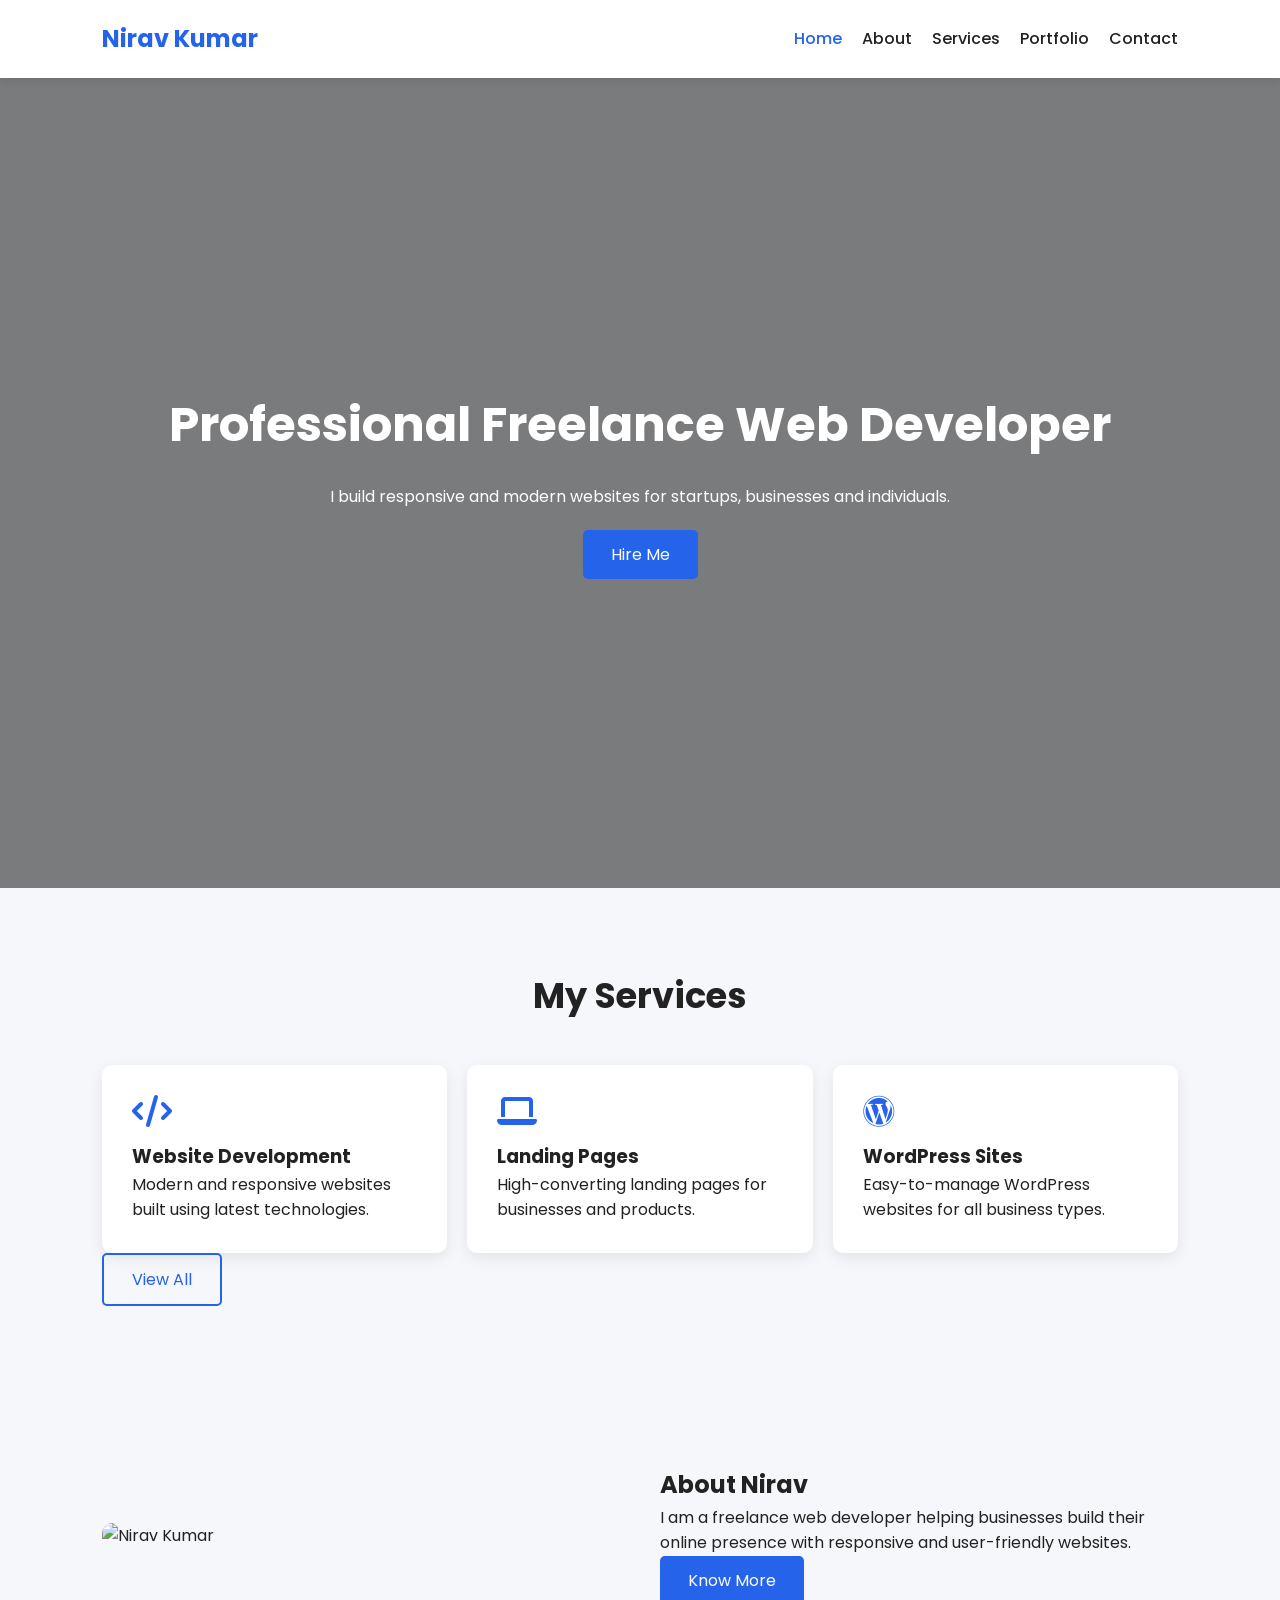
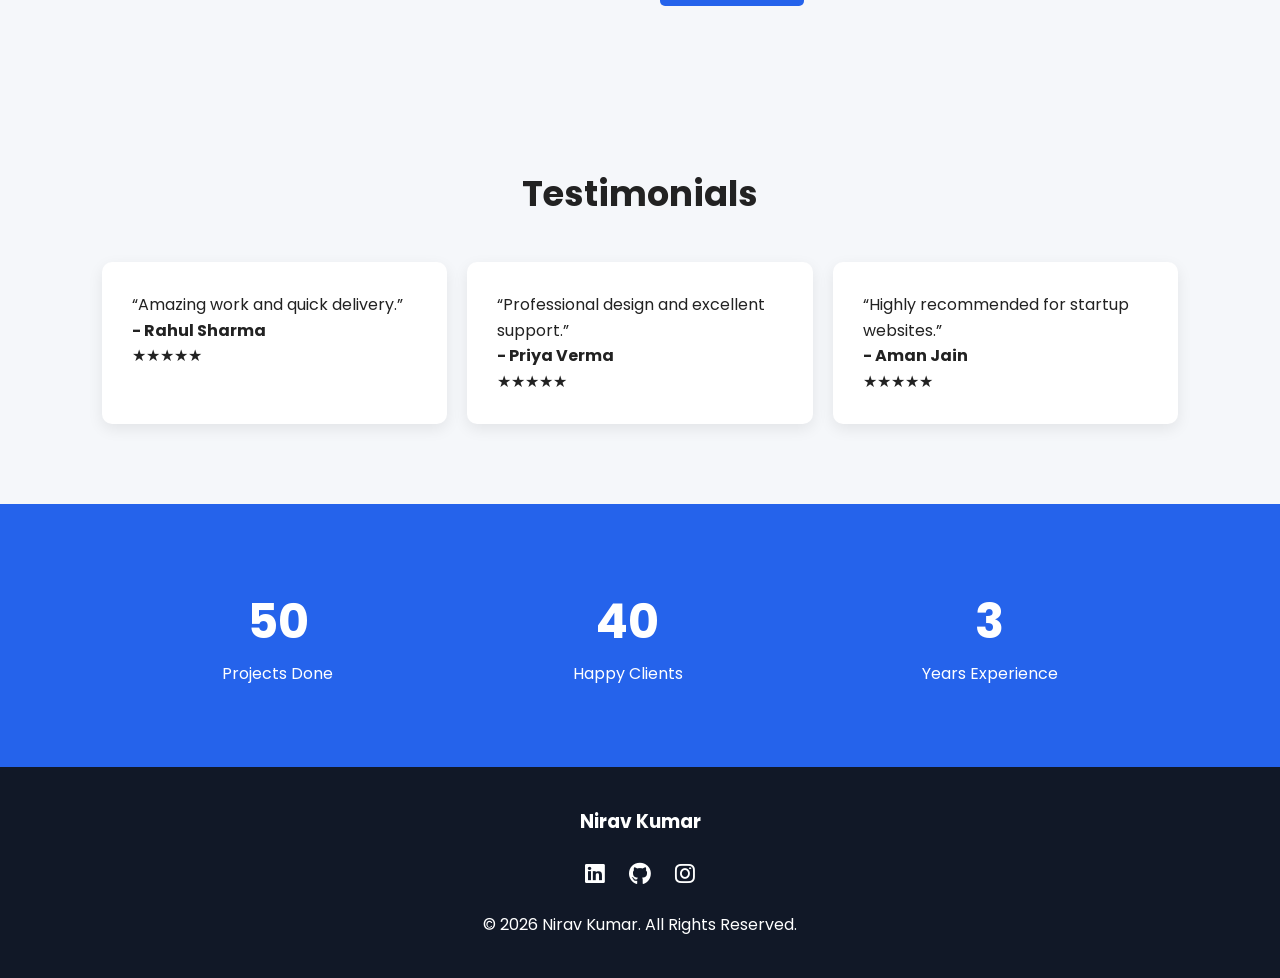
==== index.html @ b4c64f2d "Initial website upload" ====
<!DOCTYPE html>
<html lang="en">
<head>
  <meta charset="UTF-8">
  <meta name="viewport" content="width=device-width, initial-scale=1.0">
  <meta name="description" content="Nirav Kumar - Professional Freelance Web Developer">
  <title>Nirav Kumar | Freelance Web Developer</title>

  <link rel="preconnect" href="https://fonts.googleapis.com">
  <link href="https://fonts.googleapis.com/css2?family=Poppins:wght@300;400;500;600;700&display=swap" rel="stylesheet">
  <link rel="stylesheet" href="https://cdnjs.cloudflare.com/ajax/libs/font-awesome/6.5.1/css/all.min.css">

  <link rel="stylesheet" href="css/style.css">
  <link rel="stylesheet" href="css/responsive.css">
</head>
<body>

<header>
  <nav class="navbar">
    <div class="logo">Nirav Kumar</div>

    <ul class="nav-links">
      <li><a href="index.html" class="active">Home</a></li>
      <li><a href="about.html">About</a></li>
      <li><a href="services.html">Services</a></li>
      <li><a href="portfolio.html">Portfolio</a></li>
      <li><a href="contact.html">Contact</a></li>
    </ul>

    <div class="hamburger">
      <i class="fa-solid fa-bars"></i>
    </div>
  </nav>
</header>

<section class="hero">
  <div class="hero-content">
    <h1>Professional Freelance Web Developer</h1>
    <p>I build responsive and modern websites for startups, businesses and individuals.</p>
    <a href="contact.html" class="btn">Hire Me</a>
  </div>
</section>

<section class="services-preview section">
  <h2 class="section-title">My Services</h2>

  <div class="cards">
    <div class="card">
      <i class="fa-solid fa-code"></i>
      <h3>Website Development</h3>
      <p>Modern and responsive websites built using latest technologies.</p>
    </div>

    <div class="card">
      <i class="fa-solid fa-laptop"></i>
      <h3>Landing Pages</h3>
      <p>High-converting landing pages for businesses and products.</p>
    </div>

    <div class="card">
      <i class="fa-brands fa-wordpress"></i>
      <h3>WordPress Sites</h3>
      <p>Easy-to-manage WordPress websites for all business types.</p>
    </div>
  </div>

  <div class="center">
    <a href="services.html" class="btn-outline">View All</a>
  </div>
</section>

<section class="about-snippet section">
  <div class="about-container">
    <img src="images/about.jpg" alt="Nirav Kumar">

    <div>
      <h2>About Nirav</h2>
      <p>I am a freelance web developer helping businesses build their online presence with responsive and user-friendly websites.</p>
      <a href="about.html" class="btn">Know More</a>
    </div>
  </div>
</section>

<section class="testimonials section">
  <h2 class="section-title">Testimonials</h2>

  <div class="cards">
    <div class="card">
      <p>“Amazing work and quick delivery.”</p>
      <h4>- Rahul Sharma</h4>
      <div class="stars">★★★★★</div>
    </div>

    <div class="card">
      <p>“Professional design and excellent support.”</p>
      <h4>- Priya Verma</h4>
      <div class="stars">★★★★★</div>
    </div>

    <div class="card">
      <p>“Highly recommended for startup websites.”</p>
      <h4>- Aman Jain</h4>
      <div class="stars">★★★★★</div>
    </div>
  </div>
</section>

<section class="stats section">
  <div class="stat-box">
    <h2 class="counter" data-target="50">0</h2>
    <p>Projects Done</p>
  </div>

  <div class="stat-box">
    <h2 class="counter" data-target="40">0</h2>
    <p>Happy Clients</p>
  </div>

  <div class="stat-box">
    <h2 class="counter" data-target="3">0</h2>
    <p>Years Experience</p>
  </div>
</section>

<footer>
  <div class="footer-content">
    <h3>Nirav Kumar</h3>

    <div class="social-icons">
      <a href="#"><i class="fab fa-linkedin"></i></a>
      <a href="#"><i class="fab fa-github"></i></a>
      <a href="#"><i class="fab fa-instagram"></i></a>
    </div>

    <p>© 2026 Nirav Kumar. All Rights Reserved.</p>
  </div>
</footer>

<script src="js/main.js"></script>
</body>
</html>
---- css/style.css ----
* {
  margin: 0;
  padding: 0;
  box-sizing: border-box;
}

body {
  font-family: 'Poppins', sans-serif;
  line-height: 1.6;
  background: #f5f7fa;
  color: #222;
}

img {
  width: 100%;
  display: block;
  object-fit: cover;
}

.section {
  padding: 80px 8%;
}

.section-title {
  text-align: center;
  margin-bottom: 40px;
  font-size: 2.2rem;
}

.navbar {
  position: sticky;
  top: 0;
  display: flex;
  justify-content: space-between;
  align-items: center;
  padding: 20px 8%;
  background: #fff;
  box-shadow: 0 2px 10px rgba(0,0,0,0.1);
  z-index: 1000;
}

.logo {
  font-size: 1.5rem;
  font-weight: 700;
  color: #2563eb;
}

.nav-links {
  display: flex;
  gap: 20px;
  list-style: none;
}

.nav-links a {
  text-decoration: none;
  color: #222;
  font-weight: 500;
}

.nav-links a.active,
.nav-links a:hover {
  color: #2563eb;
}

.hamburger {
  display: none;
  font-size: 1.5rem;
  cursor: pointer;
}

.hero {
  height: 90vh;
  background: linear-gradient(rgba(0,0,0,0.5), rgba(0,0,0,0.5)), url('../images/hero.jpg') center/cover;
  display: flex;
  justify-content: center;
  align-items: center;
  text-align: center;
  color: white;
}

.hero-content h1 {
  font-size: 3rem;
}

.hero-content p {
  margin: 20px 0;
}

.btn,
.btn-outline {
  display: inline-block;
  padding: 12px 28px;
  border-radius: 5px;
  text-decoration: none;
  cursor: pointer;
  transition: 0.3s;
}

.btn {
  background: #2563eb;
  color: white;
}

.btn:hover {
  background: #1d4ed8;
}

.btn-outline {
  border: 2px solid #2563eb;
  color: #2563eb;
}

.btn-outline:hover {
  background: #2563eb;
  color: white;
}

.cards {
  display: grid;
  grid-template-columns: repeat(auto-fit, minmax(250px, 1fr));
  gap: 20px;
}

.card {
  background: white;
  padding: 30px;
  border-radius: 10px;
  box-shadow: 0 5px 15px rgba(0,0,0,0.08);
  transition: 0.3s;
}

.card:hover {
  transform: translateY(-5px);
}

.card i {
  font-size: 2rem;
  color: #2563eb;
  margin-bottom: 15px;
}

.about-container,
.contact-container {
  display: grid;
  grid-template-columns: repeat(2, 1fr);
  gap: 40px;
  align-items: center;
}

.about-container img {
  border-radius: 10px;
}

.stats {
  display: flex;
  justify-content: space-around;
  text-align: center;
  background: #2563eb;
  color: white;
}

.stat-box h2 {
  font-size: 3rem;
}

footer {
  background: #111827;
  color: white;
  text-align: center;
  padding: 40px 20px;
}

.social-icons {
  margin: 20px 0;
}

.social-icons a {
  color: white;
  margin: 0 10px;
  font-size: 1.4rem;
}

.skills {
  display: flex;
  flex-wrap: wrap;
  gap: 15px;
  justify-content: center;
}

.skills span {
  background: #2563eb;
  color: white;
  padding: 10px 20px;
  border-radius: 30px;
}

.timeline-item {
  margin-bottom: 20px;
  padding: 20px;
  background: white;
  border-left: 5px solid #2563eb;
}

.filters {
  text-align: center;
  margin-bottom: 30px;
}

.filter-btn {
  padding: 10px 20px;
  border: none;
  background: #2563eb;
  color: white;
  margin: 5px;
  cursor: pointer;
}

.portfolio-grid {
  display: grid;
  grid-template-columns: repeat(auto-fit, minmax(250px, 1fr));
  gap: 20px;
}

.portfolio-card {
  background: white;
  padding: 15px;
  border-radius: 10px;
}

.portfolio-card img {
  height: 200px;
  border-radius: 10px;
}

form input,
form select,
form textarea {
  width: 100%;
  padding: 12px;
  margin-bottom: 15px;
}

.error {
  color: red;
  display: block;
  margin-bottom: 10px;
}

#successMessage {
  color: green;
  margin-top: 15px;
}

.whatsapp-btn {
  position: fixed;
  bottom: 20px;
  right: 20px;
  background: #25d366;
  color: white;
  width: 60px;
  height: 60px;
  border-radius: 50%;
  display: flex;
  justify-content: center;
  align-items: center;
  font-size: 2rem;
  text-decoration: none;
}
---- css/responsive.css ----
@media(max-width: 768px) {

  .nav-links {
    position: absolute;
    top: 70px;
    right: -100%;
    flex-direction: column;
    background: white;
    width: 250px;
    padding: 20px;
    transition: 0.3s;
  }

  .nav-links.active {
    right: 0;
  }

  .hamburger {
    display: block;
  }

  .about-container,
  .contact-container {
    grid-template-columns: 1fr;
  }

  .hero-content h1 {
    font-size: 2rem;
  }

  .stats {
    flex-direction: column;
    gap: 20px;
    padding: 40px 0;
  }
}
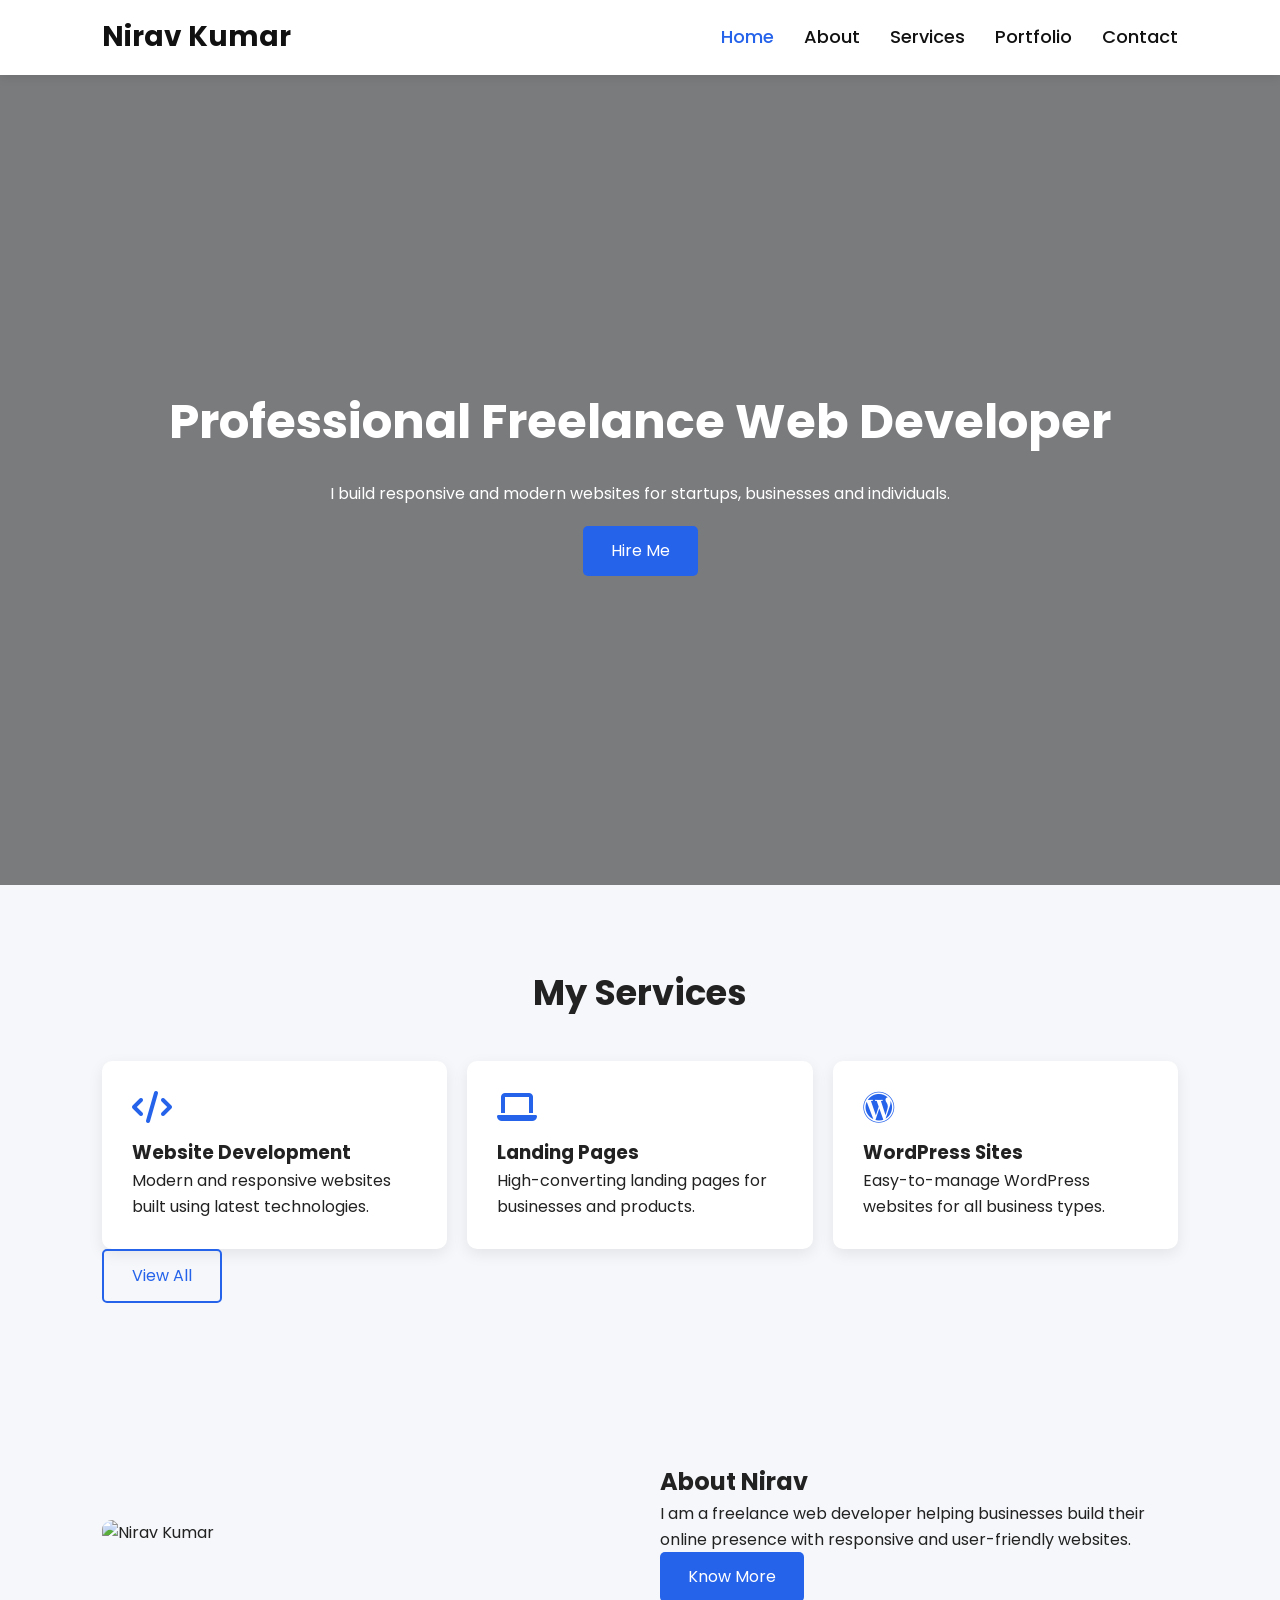
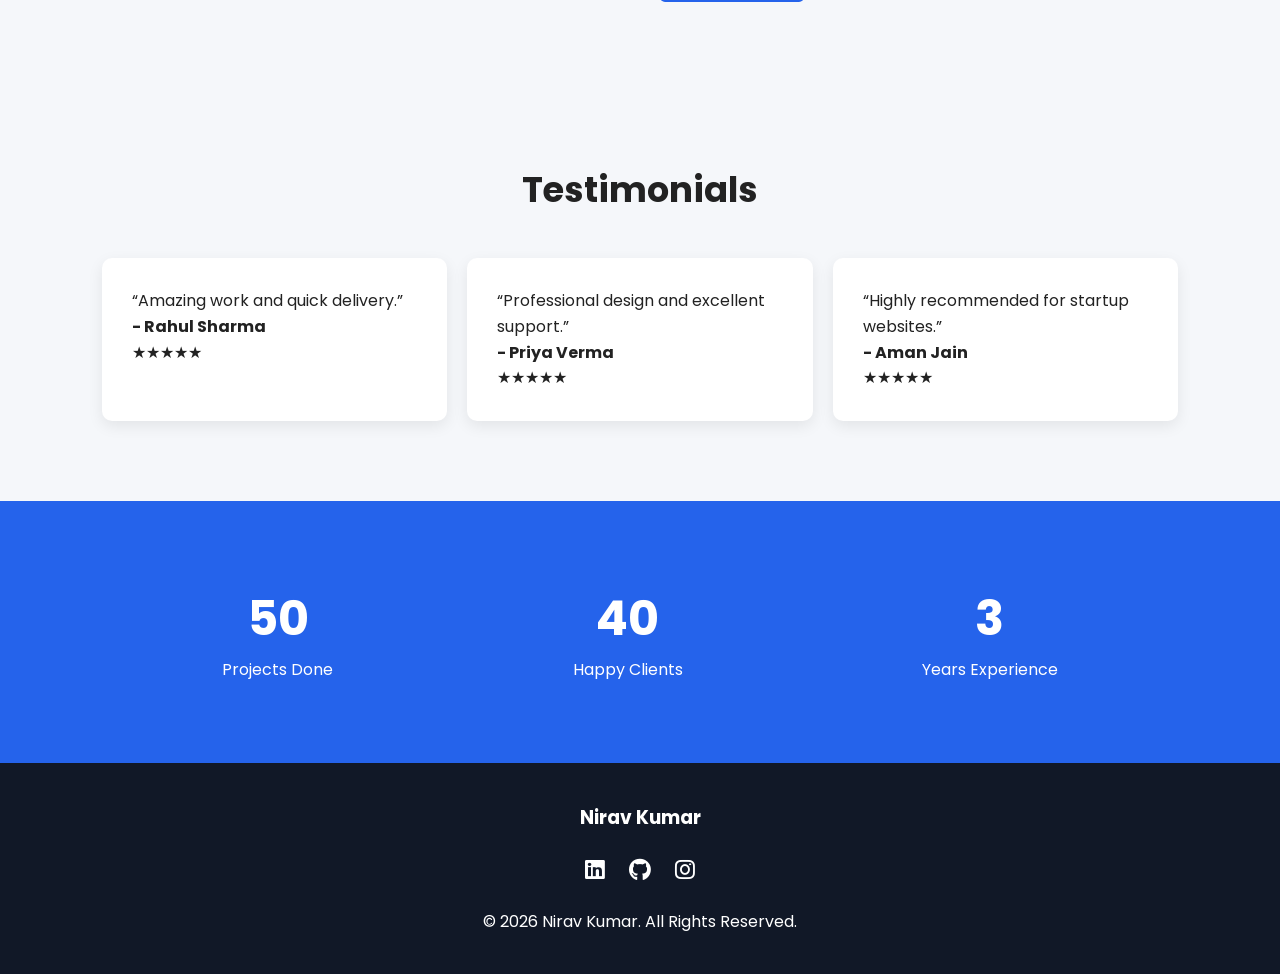
==== commit c4b8c283: "Fixed mobile navbar layout" ====
--- a/index.html
+++ b/index.html
@@ -17,7 +17,9 @@
 
 <header>
   <nav class="navbar">
-    <div class="logo">Nirav Kumar</div>
+    <div class="logo">
+      <h2>Nirav Kumar</h2h2>
+    </div>
 
     <ul class="nav-links">
       <li><a href="index.html" class="active">Home</a></li>
--- a/css/style.css
+++ b/css/style.css
@@ -265,4 +265,58 @@
   align-items: center;
   font-size: 2rem;
   text-decoration: none;
+}
+/* NAVBAR */
+
+.navbar{
+    display:flex;
+    justify-content:space-between;
+    align-items:center;
+    padding:15px 8%;
+    background:#fff;
+    position:sticky;
+    top:0;
+    z-index:1000;
+    box-shadow:0 2px 10px rgba(0,0,0,0.1);
+}
+
+.logo h2{
+    font-size:28px;
+    font-weight:700;
+    color:#111;
+}
+
+.nav-links{
+    display:flex;
+    gap:30px;
+    list-style:none;
+}
+
+.nav-links a{
+    text-decoration:none;
+    color:#111;
+    font-size:18px;
+    font-weight:500;
+    transition:0.3s;
+}
+
+.nav-links a:hover{
+    color:#007bff;
+}
+/* CTA SECTION */
+
+.cta-banner{
+    text-align:center;
+    padding:60px 20px;
+    background:#f5f5f5;
+}
+
+.cta-banner h2{
+    font-size:2rem;
+    margin-bottom:20px;
+    line-height:1.4;
+}
+
+.cta-banner .btn{
+    display:inline-block;
 }
--- a/css/responsive.css
+++ b/css/responsive.css
@@ -33,4 +33,56 @@
     gap: 20px;
     padding: 40px 0;
   }
+}
+@media(max-width:768px) {
+  
+.navbar{
+    position: relative;
+    display: flex;
+    justify-content: center;
+    align-items: center;
+    padding: 20px 15px;
+}
+
+.logo{
+    text-align: center;
+}
+
+.logo h2{
+    font-size: 28px;
+    margin: 0;
+}
+
+.hamburger{
+    position: absolute;
+    left: 20px;
+    top: 50%;
+    transform: translateY(-50%);
+    font-size: 30px;
+    cursor: pointer;
+}
+
+.nav-links{
+    flex-wrap: wrap;
+    justify-content: center;
+    gap: 15px;
+    margin-top: 20px;
+}
+
+.nav-links a{
+    font-size:16px;
+}
+}
+
+@media(max-width:768px){
+
+    .cta-banner{
+        padding:40px 15px;
+    }
+
+    .cta-banner h2{
+        font-size:1.5rem;
+        text-align:center;
+    }
+
 }
